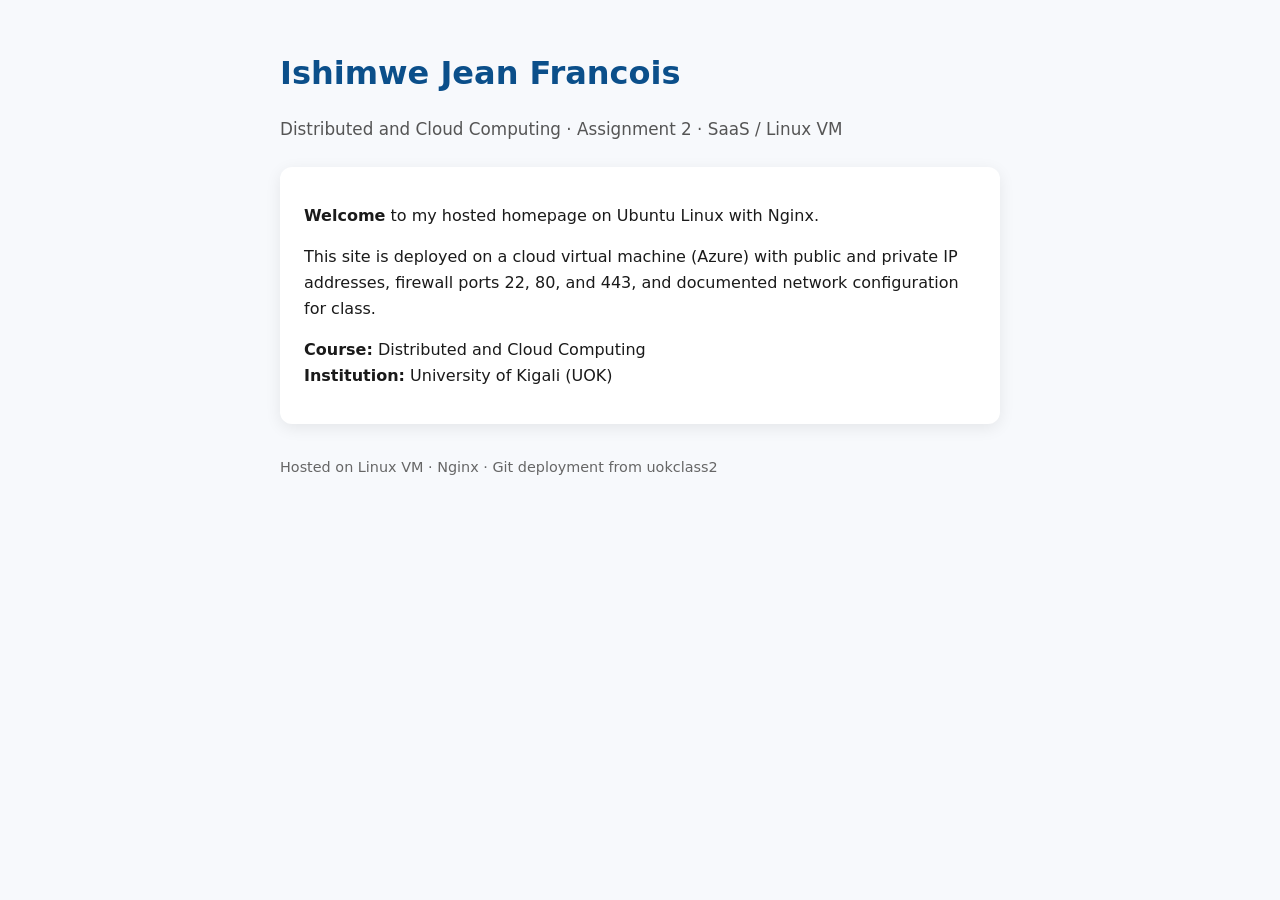
==== assignment2/index.html @ fee6b17f "Add Assignment 2 folder for lecturer Co-authored-by: Cursor <cursoragent@cursor.com>" ====
<!DOCTYPE html>
<html lang="en">
<head>
  <meta charset="UTF-8">
  <meta name="viewport" content="width=device-width, initial-scale=1.0">
  <title>Ishimwe Jean Francois | Cloud & SaaS</title>
  <style>
    body {
      font-family: system-ui, Segoe UI, Arial, sans-serif;
      max-width: 720px;
      margin: 3rem auto;
      padding: 0 1.5rem;
      line-height: 1.6;
      color: #1a1a1a;
      background: #f7f9fc;
    }
    h1 { color: #0b4f8a; margin-bottom: 0.25rem; }
    .sub { color: #555; font-size: 1.05rem; }
    .card {
      background: #fff;
      border-radius: 12px;
      padding: 1.25rem 1.5rem;
      box-shadow: 0 4px 16px rgba(0,0,0,.08);
      margin-top: 1.5rem;
    }
    footer { margin-top: 2rem; font-size: 0.9rem; color: #666; }
  </style>
</head>
<body>
  <h1>Ishimwe Jean Francois</h1>
  <p class="sub">Distributed and Cloud Computing · Assignment 2 · SaaS / Linux VM</p>

  <div class="card">
    <p><strong>Welcome</strong> to my hosted homepage on Ubuntu Linux with Nginx.</p>
    <p>This site is deployed on a cloud virtual machine (Azure) with public and private IP addresses,
       firewall ports 22, 80, and 443, and documented network configuration for class.</p>
    <p><strong>Course:</strong> Distributed and Cloud Computing<br>
       <strong>Institution:</strong> University of Kigali (UOK)</p>
  </div>

  <footer>
    Hosted on Linux VM · Nginx · Git deployment from uokclass2
  </footer>
</body>
</html>
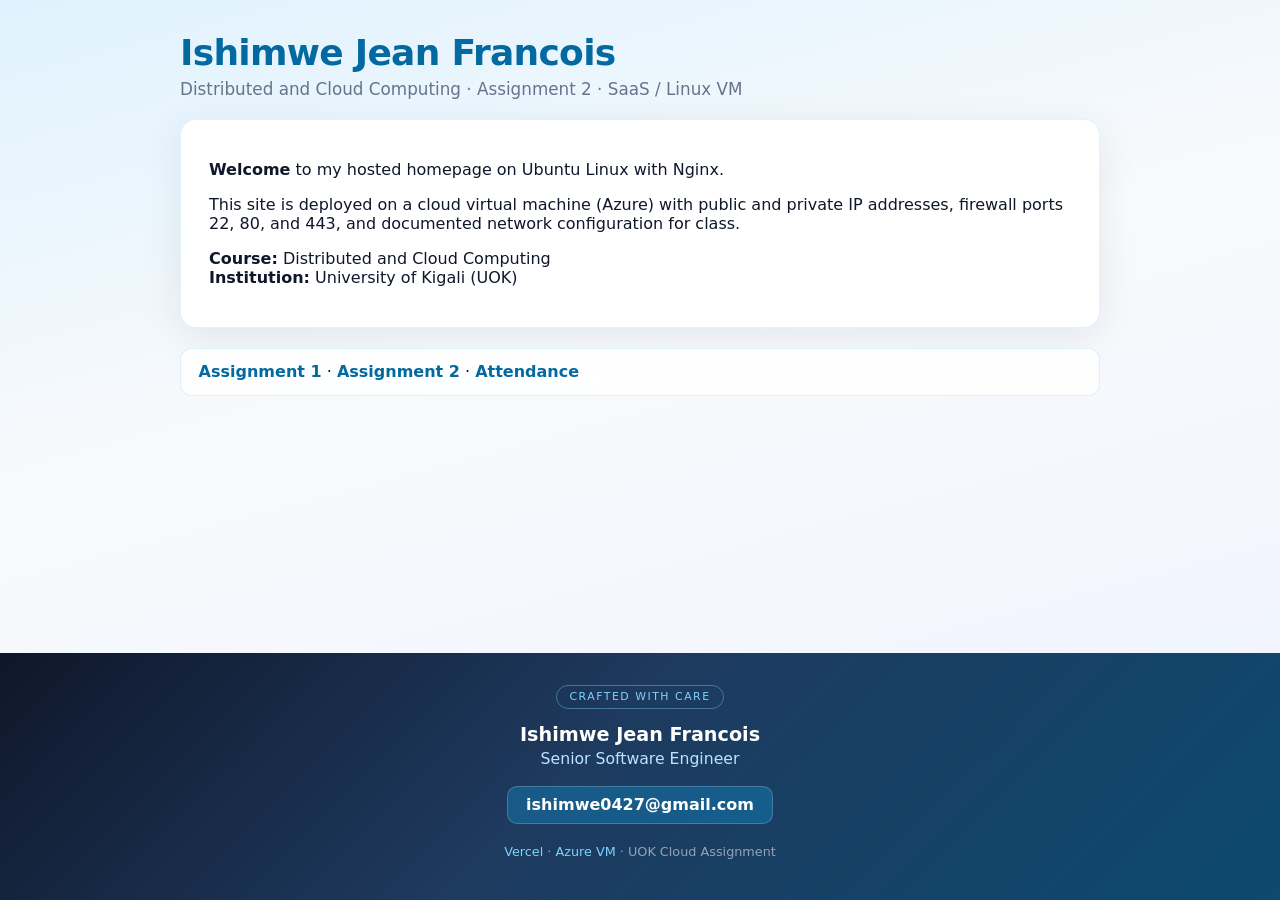
==== commit 142012e8: "Full-width layout and ishimwe0427@gmail.com on all pages Co-authored-by: Cursor <cursoragent@cursor." ====
--- a/assignment2/index.html
+++ b/assignment2/index.html
@@ -4,42 +4,38 @@
   <meta charset="UTF-8">
   <meta name="viewport" content="width=device-width, initial-scale=1.0">
   <title>Ishimwe Jean Francois | Cloud & SaaS</title>
-  <style>
-    body {
-      font-family: system-ui, Segoe UI, Arial, sans-serif;
-      max-width: 720px;
-      margin: 3rem auto;
-      padding: 0 1.5rem;
-      line-height: 1.6;
-      color: #1a1a1a;
-      background: #f7f9fc;
-    }
-    h1 { color: #0b4f8a; margin-bottom: 0.25rem; }
-    .sub { color: #555; font-size: 1.05rem; }
-    .card {
-      background: #fff;
-      border-radius: 12px;
-      padding: 1.25rem 1.5rem;
-      box-shadow: 0 4px 16px rgba(0,0,0,.08);
-      margin-top: 1.5rem;
-    }
-    footer { margin-top: 2rem; font-size: 0.9rem; color: #666; }
-  </style>
+  <link rel="stylesheet" href="/site.css">
 </head>
 <body>
-  <h1>Ishimwe Jean Francois</h1>
-  <p class="sub">Distributed and Cloud Computing · Assignment 2 · SaaS / Linux VM</p>
+  <div class="page-shell">
+    <h1 class="hero-title">Ishimwe Jean Francois</h1>
+    <p class="hero-sub">Distributed and Cloud Computing · Assignment 2 · SaaS / Linux VM</p>
 
-  <div class="card">
-    <p><strong>Welcome</strong> to my hosted homepage on Ubuntu Linux with Nginx.</p>
-    <p>This site is deployed on a cloud virtual machine (Azure) with public and private IP addresses,
-       firewall ports 22, 80, and 443, and documented network configuration for class.</p>
-    <p><strong>Course:</strong> Distributed and Cloud Computing<br>
-       <strong>Institution:</strong> University of Kigali (UOK)</p>
+    <div class="card">
+      <p><strong>Welcome</strong> to my hosted homepage on Ubuntu Linux with Nginx.</p>
+      <p>This site is deployed on a cloud virtual machine (Azure) with public and private IP addresses,
+         firewall ports 22, 80, and 443, and documented network configuration for class.</p>
+      <p><strong>Course:</strong> Distributed and Cloud Computing<br>
+         <strong>Institution:</strong> University of Kigali (UOK)</p>
+    </div>
+
+    <nav class="nav-links">
+      <a href="/assign1.html">Assignment 1</a> ·
+      <a href="/assign2.html">Assignment 2</a> ·
+      <a href="/attendence.html">Attendance</a>
+    </nav>
   </div>
 
-  <footer>
-    Hosted on Linux VM · Nginx · Git deployment from uokclass2
+  <footer class="site-footer">
+    <span class="badge">Crafted with care</span>
+    <p class="name">Ishimwe Jean Francois</p>
+    <p class="role">Senior Software Engineer</p>
+    <a class="email" href="mailto:ishimwe0427@gmail.com">ishimwe0427@gmail.com</a>
+    <p class="hosts">
+      <a href="https://uok-assignment2-ishimwe.vercel.app/">Vercel</a> ·
+      <a href="http://20.121.113.179/">Azure VM</a> ·
+      UOK Cloud Assignment
+    </p>
   </footer>
 </body>
 </html>
--- a/site.css
+++ b/site.css
@@ -0,0 +1,147 @@
+/* Full-page shell — all UOK pages */
+html {
+  height: 100%;
+}
+body {
+  margin: 0;
+  min-height: 100vh;
+  display: flex;
+  flex-direction: column;
+  font-family: "Segoe UI", system-ui, sans-serif;
+  color: #0f172a;
+  background: linear-gradient(165deg, #e0f2fe 0%, #f8fafc 40%, #eef2ff 100%);
+  background-attachment: fixed;
+}
+
+.page-shell {
+  flex: 1;
+  width: 100%;
+  max-width: 960px;
+  margin: 0 auto;
+  padding: 2rem 1.25rem 2.5rem;
+  box-sizing: border-box;
+}
+
+.page-shell--narrow {
+  max-width: 720px;
+}
+
+.nav-links {
+  margin: 1.25rem 0 0;
+  padding: 0.85rem 1.1rem;
+  background: rgba(255, 255, 255, 0.85);
+  border-radius: 12px;
+  border: 1px solid rgba(14, 165, 233, 0.15);
+  backdrop-filter: blur(8px);
+}
+.nav-links a {
+  color: #0369a1;
+  font-weight: 600;
+  text-decoration: none;
+}
+.nav-links a:hover {
+  text-decoration: underline;
+}
+
+.card {
+  background: #fff;
+  border-radius: 16px;
+  padding: 1.5rem 1.75rem;
+  box-shadow: 0 10px 40px rgba(15, 23, 42, 0.08);
+  border: 1px solid rgba(14, 165, 233, 0.12);
+  margin-top: 1.25rem;
+}
+
+.hero-title {
+  font-size: clamp(1.75rem, 4vw, 2.25rem);
+  color: #0369a1;
+  margin: 0 0 0.35rem;
+  letter-spacing: -0.02em;
+}
+.hero-sub {
+  color: #64748b;
+  font-size: 1.05rem;
+  margin: 0;
+}
+
+.marquee-bar {
+  background: linear-gradient(90deg, #fffbeb, #fef3c7);
+  border-bottom: 2px solid #f59e0b;
+  padding: 0.5rem 0;
+  width: 100%;
+}
+.marquee-bar marquee {
+  font-weight: 700;
+  color: #b45309;
+  font-size: 1rem;
+}
+
+.attendance-list {
+  background: #fff;
+  border-radius: 16px;
+  padding: 1.25rem 1.5rem 1.25rem 2.5rem;
+  box-shadow: 0 10px 40px rgba(15, 23, 42, 0.08);
+  border: 1px solid rgba(14, 165, 233, 0.12);
+  line-height: 2;
+}
+
+.site-footer {
+  width: 100%;
+  flex-shrink: 0;
+  margin-top: auto;
+  background: linear-gradient(135deg, #0f172a 0%, #1e3a5f 45%, #0c4a6e 100%);
+  color: #e2e8f0;
+  padding: 2rem 1.5rem 1.75rem;
+  text-align: center;
+  box-sizing: border-box;
+}
+.site-footer .badge {
+  display: inline-block;
+  font-size: 0.68rem;
+  letter-spacing: 0.14em;
+  text-transform: uppercase;
+  color: #7dd3fc;
+  border: 1px solid rgba(125, 211, 252, 0.4);
+  padding: 0.3rem 0.75rem;
+  border-radius: 999px;
+  margin-bottom: 0.85rem;
+}
+.site-footer .name {
+  font-size: 1.2rem;
+  font-weight: 700;
+  color: #fff;
+  margin: 0 0 0.2rem;
+}
+.site-footer .role {
+  font-size: 0.98rem;
+  color: #bae6fd;
+  margin: 0 0 1.1rem;
+}
+.site-footer a.email {
+  display: inline-flex;
+  align-items: center;
+  color: #fff;
+  text-decoration: none;
+  font-weight: 600;
+  background: rgba(14, 165, 233, 0.3);
+  padding: 0.55rem 1.15rem;
+  border-radius: 10px;
+  border: 1px solid rgba(255, 255, 255, 0.2);
+  transition: background 0.2s, transform 0.15s;
+}
+.site-footer a.email:hover {
+  background: rgba(14, 165, 233, 0.5);
+  transform: translateY(-2px);
+}
+.site-footer .hosts {
+  margin-top: 1.25rem;
+  font-size: 0.8rem;
+  color: #94a3b8;
+}
+.site-footer .hosts a {
+  color: #7dd3fc;
+  text-decoration: none;
+}
+.site-footer .hosts a:hover {
+  text-decoration: underline;
+}
